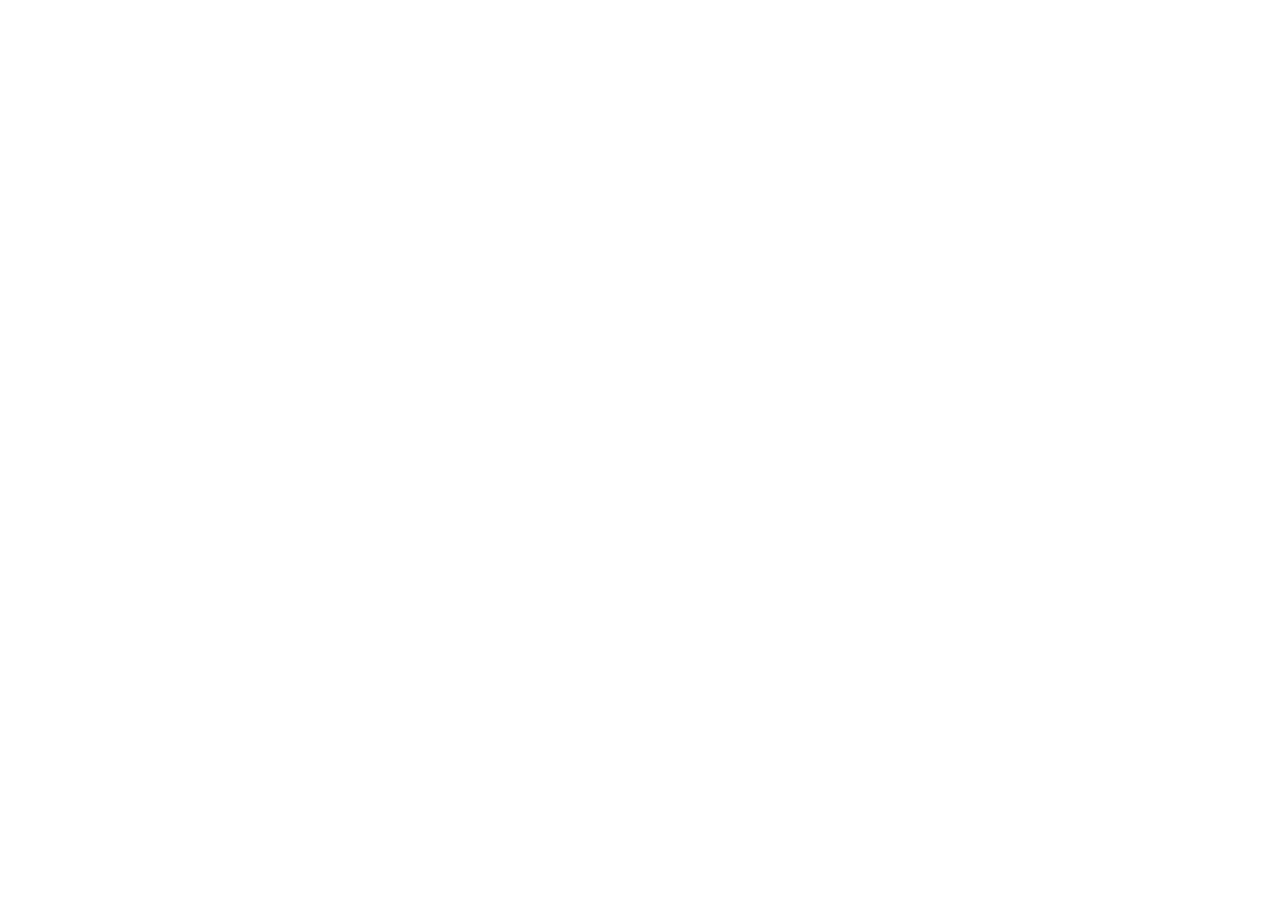
==== tagwordle/index.html @ 7c03f204 "Testing deploy of react-native-web" ====
<!doctype html><html lang="en"><head><meta charset="utf-8"/><link rel="icon" href="/favicon.ico"/><meta name="viewport" content="width=device-width,initial-scale=1"/><meta name="theme-color" content="#000000"/><meta name="description" content="Web site created using create-react-app"/><link rel="apple-touch-icon" href="/logo192.png"/><link rel="manifest" href="/manifest.json"/><title>React App</title><script defer="defer" src="/static/js/main.acbba2e3.js"></script></head><body bgcolor="white"><noscript>You need to enable JavaScript to run this app.</noscript><div id="root"></div></body></html>
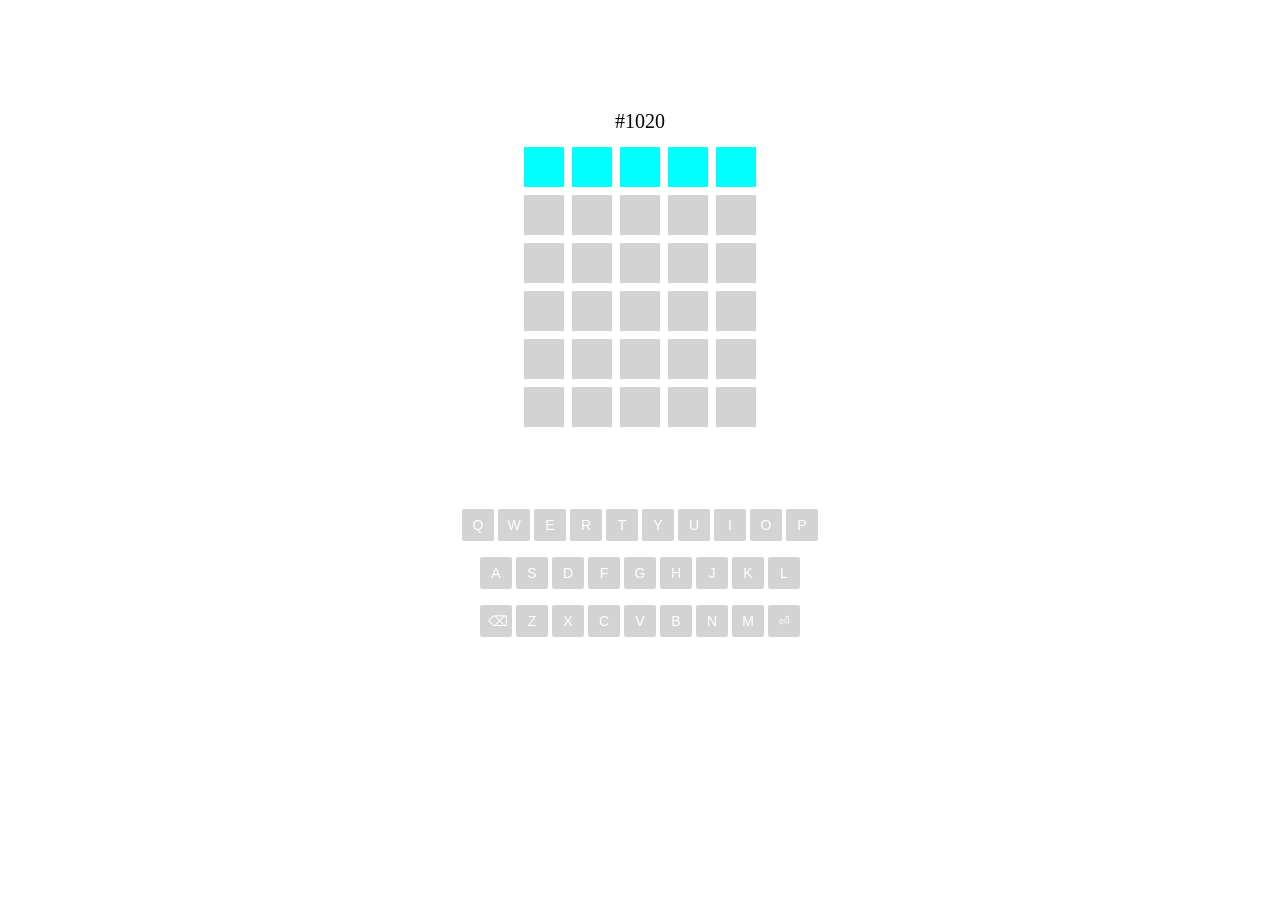
==== commit 5beee230: "Fixed absolute paths" ====
--- a/tagwordle/index.html
+++ b/tagwordle/index.html
@@ -1 +1 @@
-<!doctype html><html lang="en"><head><meta charset="utf-8"/><link rel="icon" href="/favicon.ico"/><meta name="viewport" content="width=device-width,initial-scale=1"/><meta name="theme-color" content="#000000"/><meta name="description" content="Web site created using create-react-app"/><link rel="apple-touch-icon" href="/logo192.png"/><link rel="manifest" href="/manifest.json"/><title>React App</title><script defer="defer" src="/static/js/main.acbba2e3.js"></script></head><body bgcolor="white"><noscript>You need to enable JavaScript to run this app.</noscript><div id="root"></div></body></html>+<!doctype html><html lang="en"><head><meta charset="utf-8"/><link rel="icon" href="favicon.ico"/><meta name="viewport" content="width=device-width,initial-scale=1"/><meta name="theme-color" content="#000000"/><meta name="description" content="Tagalog wordle"/><link rel="apple-touch-icon" href="logo192.png"/><link rel="manifest" href="manifest.json"/><title>Tagalog Wordle</title><script defer="defer" src="static/js/main.acbba2e3.js"></script></head><body bgcolor="white"><noscript>You need to enable JavaScript to run this app.</noscript><div id="root"></div></body></html>
